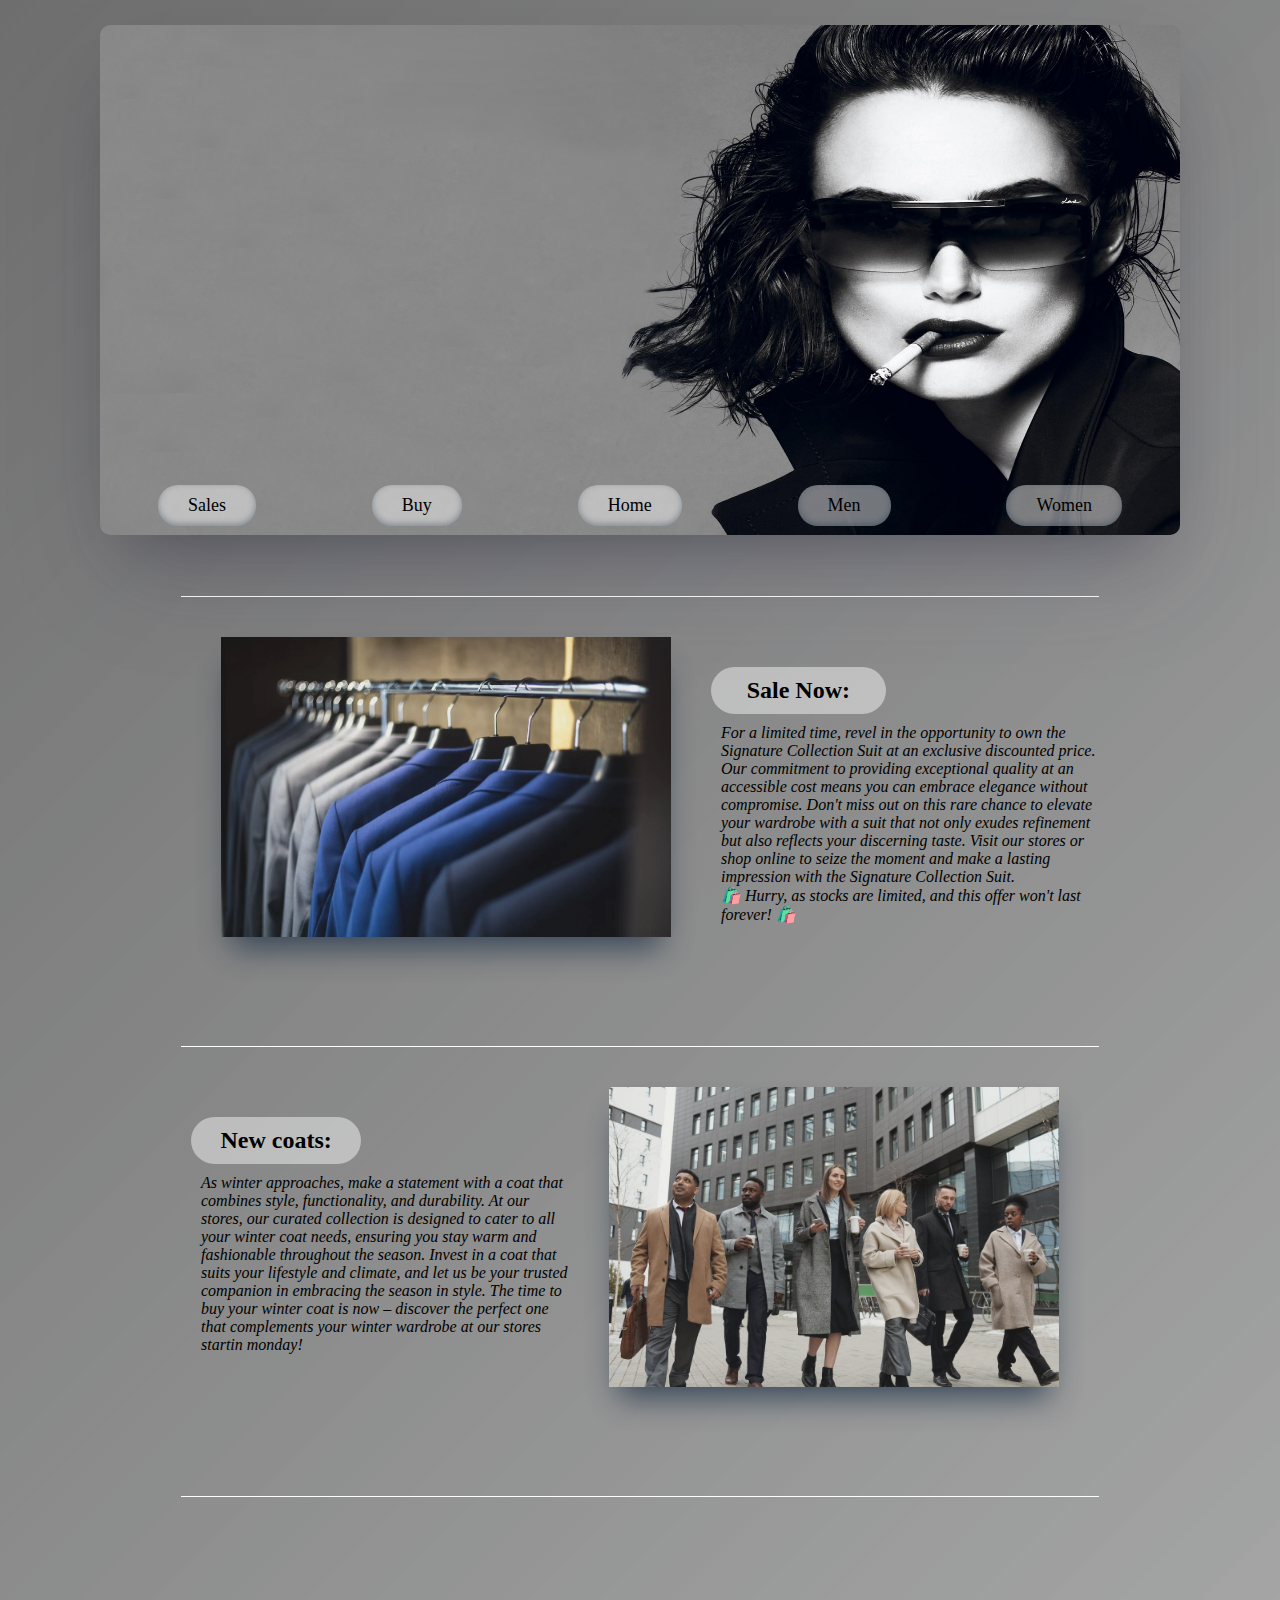
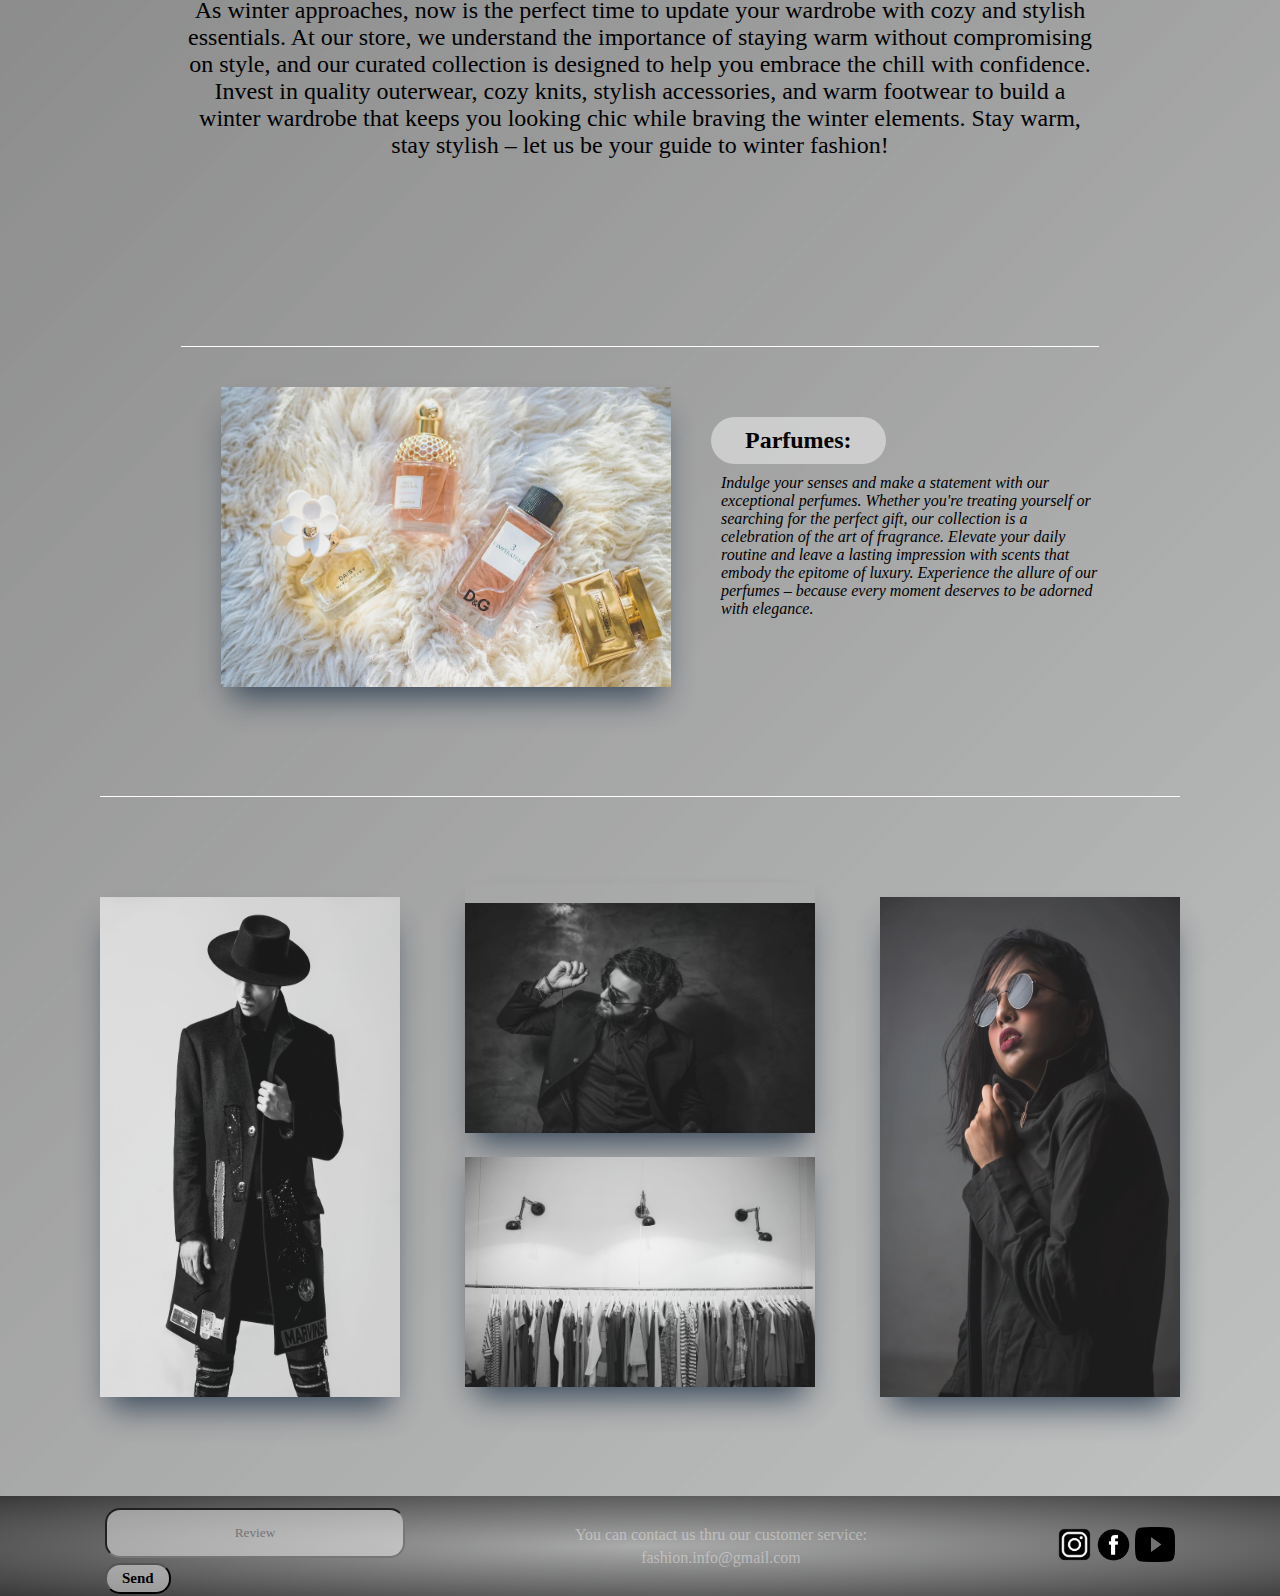
==== index.html @ 6427638d "first commit" ====
<!DOCTYPE html>
<html lang="en">
<head>
    <meta charset="UTF-8">
    <link rel="shortcut icon" type="x-icon" class="logo" href="photos/Fashion-and-beauty-logo-and-emblem-on-transparent-background-PNG.png">
    <meta name="viewport" content="width=device-width, initial-scale=1.0">
    <title>Some clothes</title>
    <link rel="stylesheet" href="style.css">
    <script src="script.js"></script>
</head>
<body>
    <div>
        <div class="head"> 
            <header>
                <img src="photos/background-homepage.jpg">
            </header>
            <ul class="navbar">
                <li><a href="sales.html" style="text-decoration: none; color: inherit;">Sales</a></li>
                <li><a href="buy.html" style="text-decoration: none; color: inherit;">Buy</a></li>
                <li><a href="index.html" style="text-decoration: none; color: inherit;">Home</a></li>
                <li><a href="men.html" style="text-decoration: none; color: inherit;">Men</a></li>
                <li><a href="women.html" style="text-decoration: none; color: inherit;">Women</a></li>
            </ul>
        </div>
        
        <div class="cart">
            <button>
                <img src="photos/pngwing.com.png" alt="">
            </button>
        </div>

        <div class="website">
            <div class="sales">
                <img src="photos/pexels-photo-325876.webp" width="450px" height="300px">
                <div class="tekst">
                    <h3 type="button" class="klikone"><a href="sales.html">Sale Now:</a></h3>
                    <p>For a limited time, revel in the opportunity to own the Signature Collection Suit at an exclusive discounted price. Our commitment to providing exceptional quality at an accessible cost means you can embrace elegance without compromise.
                    
                    Don't miss out on this rare chance to elevate your wardrobe with a suit that not only exudes refinement but also reflects your discerning taste. Visit our stores or shop online to seize the moment and make a lasting impression with the Signature Collection Suit.
                    <br>
                    🛍️ Hurry, as stocks are limited, and this offer won't last forever! 🛍️</p>
                </div>
                
            </div>
            <div class="coats">
                <div class="tekst">
                    <h3 type="button" class="klikone"><a href="sales.html">New coats:</a></h3>
                    <p>As winter approaches, make a statement with a coat that combines style,
                        functionality, and durability. At our stores, our curated collection is 
                        designed to cater to all your winter coat needs, ensuring you stay warm and
                        fashionable throughout the season. Invest in a coat that suits your lifestyle
                        and climate, and let us be your trusted companion in embracing the
                        season in style. The time to buy your winter coat is now – discover the 
                        perfect one that complements your winter wardrobe at our stores startin monday!
                    </p>
                </div>
                <img src="photos/pexels-photo-4427816.jpeg" width="450px" height="300px">
                
            </div>
            <div class="season">   
                <p>As winter approaches, now is the perfect time to update your wardrobe
                  with cozy and stylish essentials. At our store, we understand the 
                  importance of staying warm without compromising on style, and our curated
                    collection is designed to help you embrace the chill with confidence. 
                    Invest in quality outerwear, cozy knits, stylish accessories, and warm footwear
                    to build a winter wardrobe that keeps you looking chic while braving the 
                    winter elements. Stay warm, stay stylish – let us be your guide to winter fashion!
                </p>
            </div>
            <div class="parfumes">
                <img src="photos/pexels-photo-965989.jpeg" width="450px" height="300px">
                <div class="tekst">
                    <h3 type="button" class="klikone"><a href="buy.html">Parfumes:</a></h3>
                    <p>Indulge your senses and make a statement with our exceptional perfumes. 
                        Whether you're treating yourself or searching for the perfect gift, 
                        our collection is a celebration of the art of fragrance. Elevate your 
                        daily routine and leave a lasting impression with scents that embody the epitome of luxury. 
                        Experience the allure of our perfumes – because every moment deserves to be adorned with elegance.</p>
                </div>
            </div>
            <div class="slike">
                <img src="photos/fashion-men-s-individuality-black-and-white-157675.jpeg" width="300px" height="500px">
                <div class="onetwo">
                    <img src="photos/pexels-photo-432059.webp" width="350px" height="250px" style="margin: 0;">
                    <img src="photos/pexels-photo-1884584.jpeg" width="350px" height="250px" style="margin: 0;">
                </div>
                <img src="photos/pexels-photo-1689731.webp" width="300px" height="500px">
            </div>
        </div>
    </div>
    
    <div class="footer">
        <div class="review">
            <input type="text" placeholder="Review" spellcheck="false">
            <button>Send</button>
        </div>
        <div class="contact">
            <p>You can contact us thru our customer service:</p>
            <a href="mailto:fashion.info@gmail.com" >fashion.info@gmail.com</a>
        </div>
        <div class="socials">
            <a href="https://www.instagram.com"><img src="photos/Black-icon-Instagram-logo-transparent-PNG.png" alt=""></a>
            <a href="https://www.facebook.com"><img src="photos/Black-icon-facebook-logo-PNG.png" alt=""></a>
            <a href="https://www.youtube.com"><img src="photos/1656503823black-youtube-logo.png" alt="" style="width: 40px"></a>
        </div>
    </div>
</body>
</html>
---- style.css ----
*{
    margin: 0;
    padding: 0;
    box-sizing: border-box;
    font-family: Cambria, Cochin, Georgia, Times, 'Times New Roman', serif;
}
body{
    background: linear-gradient(135deg, #00000091, #484a4a55);
    margin-top: 25px;
    border: 0;
}
body div{
    max-width: 1200px;
    margin: auto;
    border: 0;
    justify-content: center;
}
body div.head{
    margin: 1%;
    width: 90%;
    margin: auto;
    margin-top: 10px;
}
div header{
    width: 100%;
    height: 450px;
}
div header img{
    height: 510px;
    width: 100%;
    margin-left: auto;
    margin-right: auto;
    border-radius: 10px;
    box-shadow: rgba(50, 50, 93, 0.25) 0px 50px 100px -20px, rgba(0, 0, 0, 0.3) 0px 30px 60px -30px, rgba(10, 37, 64, 0.35) 0px -2px 6px 0px inset;
}

ul.navbar li{
    display: flex;
    float: left;
    text-align: center;
    margin: auto;
    background: rgba(255, 255, 255, 0.452);
    border-radius: 20px;
    padding-top: 10px;
    padding-bottom: 10px;
    padding-right: 30px;
    padding-left: 30px;
    cursor: pointer;
    font-size: large;
    box-shadow: rgba(50, 50, 93, 0.25) 0px 50px 100px -20px, rgba(0, 0, 0, 0.3) 0px 30px 60px -30px, rgba(10, 37, 64, 0.35) 0px -2px 6px 0px inset;
}
ul li:hover{
    background: rgba(255, 166, 0, 0.52);
}
ul.navbar{
    text-align: center;
    justify-content: center;
    display: flex;
    margin: 0;
    width: 100%;
    margin-top: 10px;
    padding-bottom: 10px;
}





div.cart{
    position: -webkit-sticky;
    position: sticky;
    top: 20px;
    float: right;
    margin-right: -150px;
    margin-top: 250px;
}
div.cart button{
    background: rgba(255, 255, 255, 0.549);
    border: 0;
    border-radius: 30px;
    padding: 8px;
    cursor: pointer;
    box-shadow: rgba(50, 50, 93, 0.25) 0px 50px 100px -20px, rgba(0, 0, 0, 0.3) 0px 30px 60px -30px, rgba(10, 37, 64, 0.35) 0px -2px 6px 0px inset;
}
div.cart img{
    height: 40px;
    width: 40px;
}
form div.website{
    width: 100%;
    height: 100%;
    color: white;
}
div.website{
    width: 90%;
    margin: 1%;
    margin: auto;
    margin-top: 5%;
    display: block;
}
div.website div{
    width: 85%;
    height: 450px;
}
div.website div.sales{
    display: flex;
    border-top: 1px solid white;
}
div.website div img{
    margin: 40px;
    opacity: 0.85;
    cursor: pointer;
    box-shadow: rgb(38, 57, 77) 0px 20px 30px -10px;
}
div.website div div.tekst{
    display: block;
    margin-top: 70px;
    border: 0;
}
div.website div.tekst h3{
    font-size: x-large;
    font-weight: bold;
    cursor: pointer;
}
div.website div.tekst p{
    font-style: italic;
    margin-top: 10px;
    padding-left: 10px;
    cursor: default;
}
div.website div.tekst h3.klikone{
    background: rgba(255, 255, 255, 0.452);;
    width: 45%;
    text-align: center;
    border-radius: 30px;
    padding: 10px;
}
div.website div.tekst h3.klikone a{
    text-decoration: none;
    color: black;
}
div.website div.tekst h3.klikone:hover{
    background: rgba(255, 166, 0, 0.52);
}
div.website div.parfumes{
    display: flex;
    border-top: 1px solid white;
}
div.website div.season{
    margin: auto;
    text-align: center;
    padding-top: 100px;
    font-size: x-large;
    border-top: 1px solid white;
    cursor: default;
}
div.website div.coats{
    display: flex;
    border-top: 1px solid white;
}
div.coats div.tekst{
    margin-left: 10px;
}
div.website div.slike{
    display: flex;
    width: 100%;
    margin: auto;
    height: 700px;
    border-top: 1px solid white;
}
.onetwo{
    display: block;
    text-align: center;
    margin: 0;
    margin-top: 8%;
}
div.website div.slike img{
    margin: auto;
}
.onetwo img{
    padding-top: 20px;
}






.footer{
    max-width: 100%;
    width: 100%;
    height: 100px;
    display: flex;
    background: radial-gradient(#87878738, #141414bf);
}
div.review{
    border: 0;
    padding-left: -10px;
}
div.review input {
    display: block;
    text-align: left;
    width: 300px;
    height: 50px;
    border-radius: 15px;
    background: rgba(255, 255, 255, 0.452);
    text-align: center;
    margin-left: 20px;
    margin-top: 10px;
}
div.review button{
    margin-top: 5px;
    padding: 5px 15px;
    border-radius: 15px;
    text-align: center;
    align-items: center;
    background: rgba(255, 255, 255, 0.452);
    font-weight: bold;
    font-size: 15px;
    margin-left: 20px;
}
div.review button:hover{
    background: rgba(255, 166, 0, 0.52);
    cursor: pointer;
}
div.contact{
    text-align: center;
    border: 0;
}
div.contact p, div.contact a{
    text-decoration: none;
    color: rgba(255, 252, 252, 0.396);
    text-align: center;
}
div.contact p{
    padding-bottom: 5px;
}
div.contact a:hover{
    cursor: pointer;
    color: rgba(255, 166, 0, 0.52);
}
div.socials{
    text-align: center;
    padding: 20px;
    border: 0;
}
div.socials img{
    width: 35px;
    height: 35px;
}
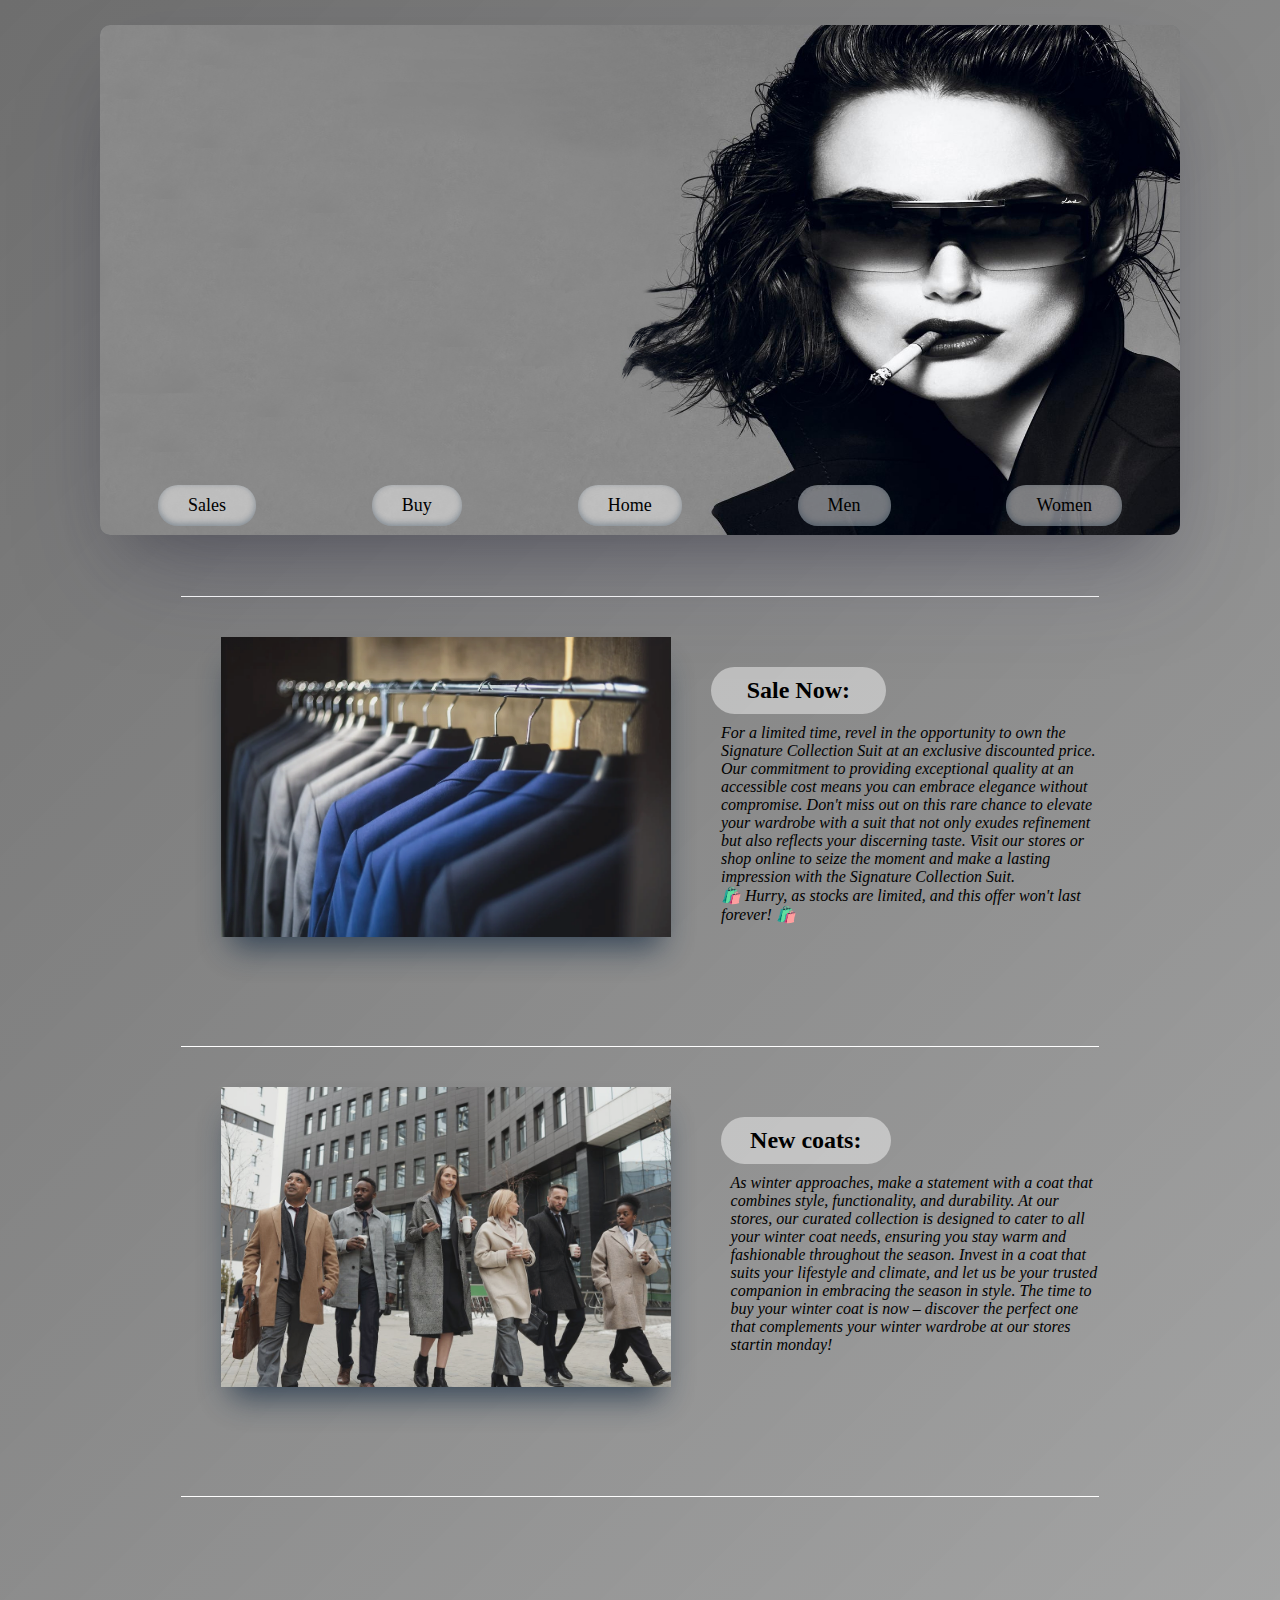
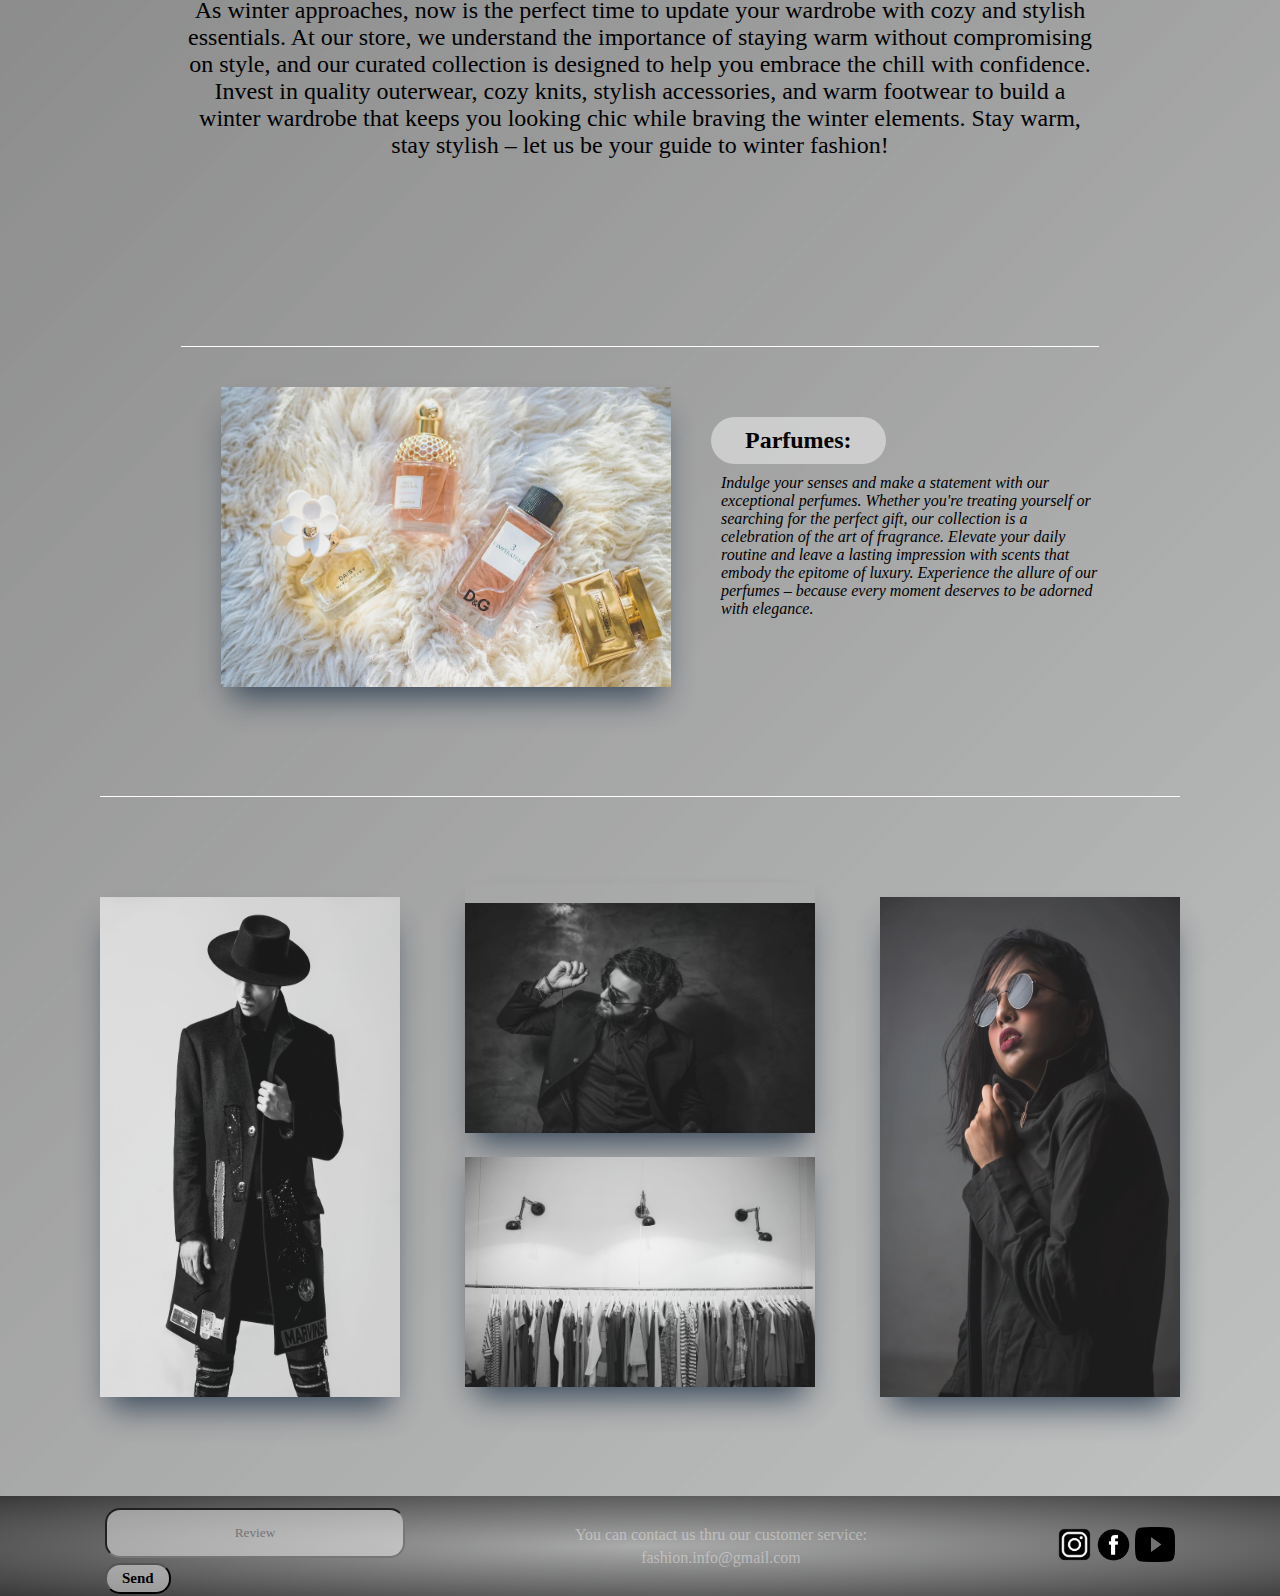
==== commit 7eb33cd5: "first commit" ====
--- a/index.html
+++ b/index.html
@@ -8,6 +8,9 @@
     <link rel="stylesheet" href="style.css">
     <script src="script.js"></script>
 </head>
+
+
+
 <body>
     <div>
         <div class="head"> 
@@ -24,9 +27,11 @@
         </div>
         
         <div class="cart">
-            <button>
-                <img src="photos/pngwing.com.png" alt="">
-            </button>
+            <a href="cart.html">
+                <button>
+                    <img src="photos/pngwing.com.png" alt="">
+                </button>
+            </a>
         </div>
 
         <div class="website">
@@ -43,6 +48,7 @@
                 
             </div>
             <div class="coats">
+                <img src="photos/pexels-photo-4427816.jpeg" width="450px" height="300px">
                 <div class="tekst">
                     <h3 type="button" class="klikone"><a href="sales.html">New coats:</a></h3>
                     <p>As winter approaches, make a statement with a coat that combines style,
@@ -54,7 +60,6 @@
                         perfect one that complements your winter wardrobe at our stores startin monday!
                     </p>
                 </div>
-                <img src="photos/pexels-photo-4427816.jpeg" width="450px" height="300px">
                 
             </div>
             <div class="season">   
--- a/style.css
+++ b/style.css
@@ -247,4 +247,142 @@
 div.socials img{
     width: 35px;
     height: 35px;
+}
+
+
+
+@media screen and (max-width:800px) {
+    
+    body{
+        margin-top: 15px;
+    }
+    body div{
+        max-width: 800px;
+        margin: auto;
+        justify-content: center;
+    }
+    body div.head{
+        margin: 1%;
+        width: 90%;
+        margin: auto;
+        margin-top: 10px;
+    }
+    div header{
+        width: 100%;
+        height: 250px;
+    }
+    div header img{
+        height: 310px;
+        width: 100%;
+    }
+    
+    ul.navbar li{
+        display: block;
+        float: left;
+        text-align: left;
+        margin: auto;
+    }
+    ul.navbar{
+        text-align: center;
+        justify-content: center;
+        display: flex;
+        margin-top: 10px;
+        padding-bottom: 10px;
+    }
+
+
+
+
+
+
+
+    div.cart{
+        position: -webkit-sticky;
+        position: sticky;
+        top: 10px;
+        float: right;
+        margin-right: 10px;
+        margin-top: 420px;
+    }
+    div.cart img{
+        height: 20px;
+        width: 20px;
+    }
+    div.website div{
+        width: 85%;
+    }
+    div.website div.sales{
+        display: block;
+        height: 750px;
+    }
+    div.website div img{
+        margin: 30px 70px;
+    }
+    div.website div.tekst p{
+        text-align: center;
+    }
+    div.website div.tekst h3.klikone{
+        margin-left: 30%;
+    }
+    div.website div.parfumes{
+        display: block;
+        height: 750px;
+    }
+    div.website div.season{
+        margin: auto;
+        height: 550px;
+    }
+    div.website div.coats{
+        display: block;
+        height: 750px;
+    }
+    div.coats div.tekst{
+        margin-left: 10px;
+    }
+    div.website div.slike{
+        display: flex;
+        height: 750px;
+    }
+    div.website div.slike img{
+        margin: auto;
+        height: 300px;
+    }
+
+
+
+
+
+
+    .footer{
+        max-width: 100%;
+        width: 100%;
+        height: 250px;
+        display: block;
+        background: radial-gradient(#87878738, #141414bf);
+    }
+    div.review{
+        border: 0;
+        padding-left: 22%;
+        padding-top: 5px;
+    }
+    div.footer div.review input{
+        width: 65%;
+    }
+    div.contact{
+        text-align: center;
+        border: 0;
+        margin-top: 10px;
+        margin-bottom: 10px;
+    }
+    div.contact p, div.contact a{
+        text-decoration: none;
+        color: rgba(255, 252, 252, 0.396);
+        text-align: center;
+    }
+    div.socials img{
+        width: 45px;
+        height: 45px;
+        margin-right: 10%;
+        margin-left: 10%;
+    }
 }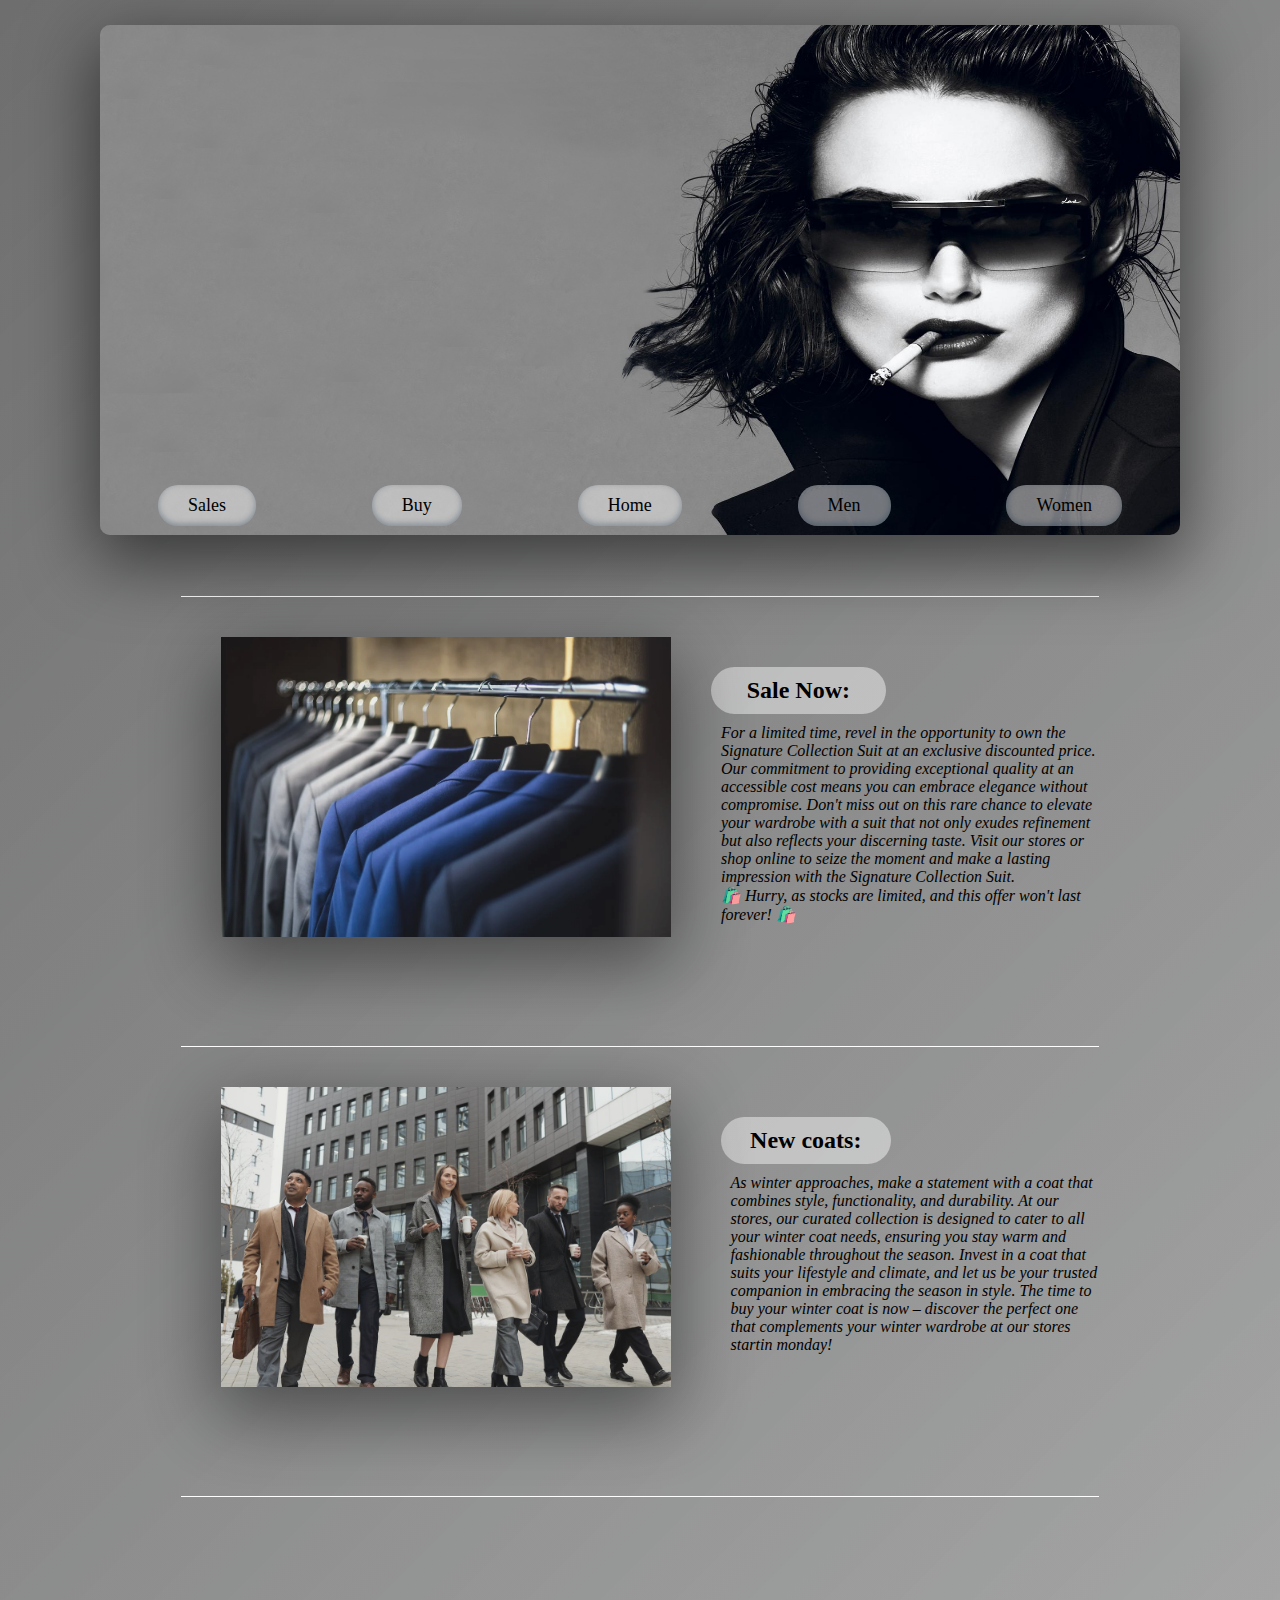
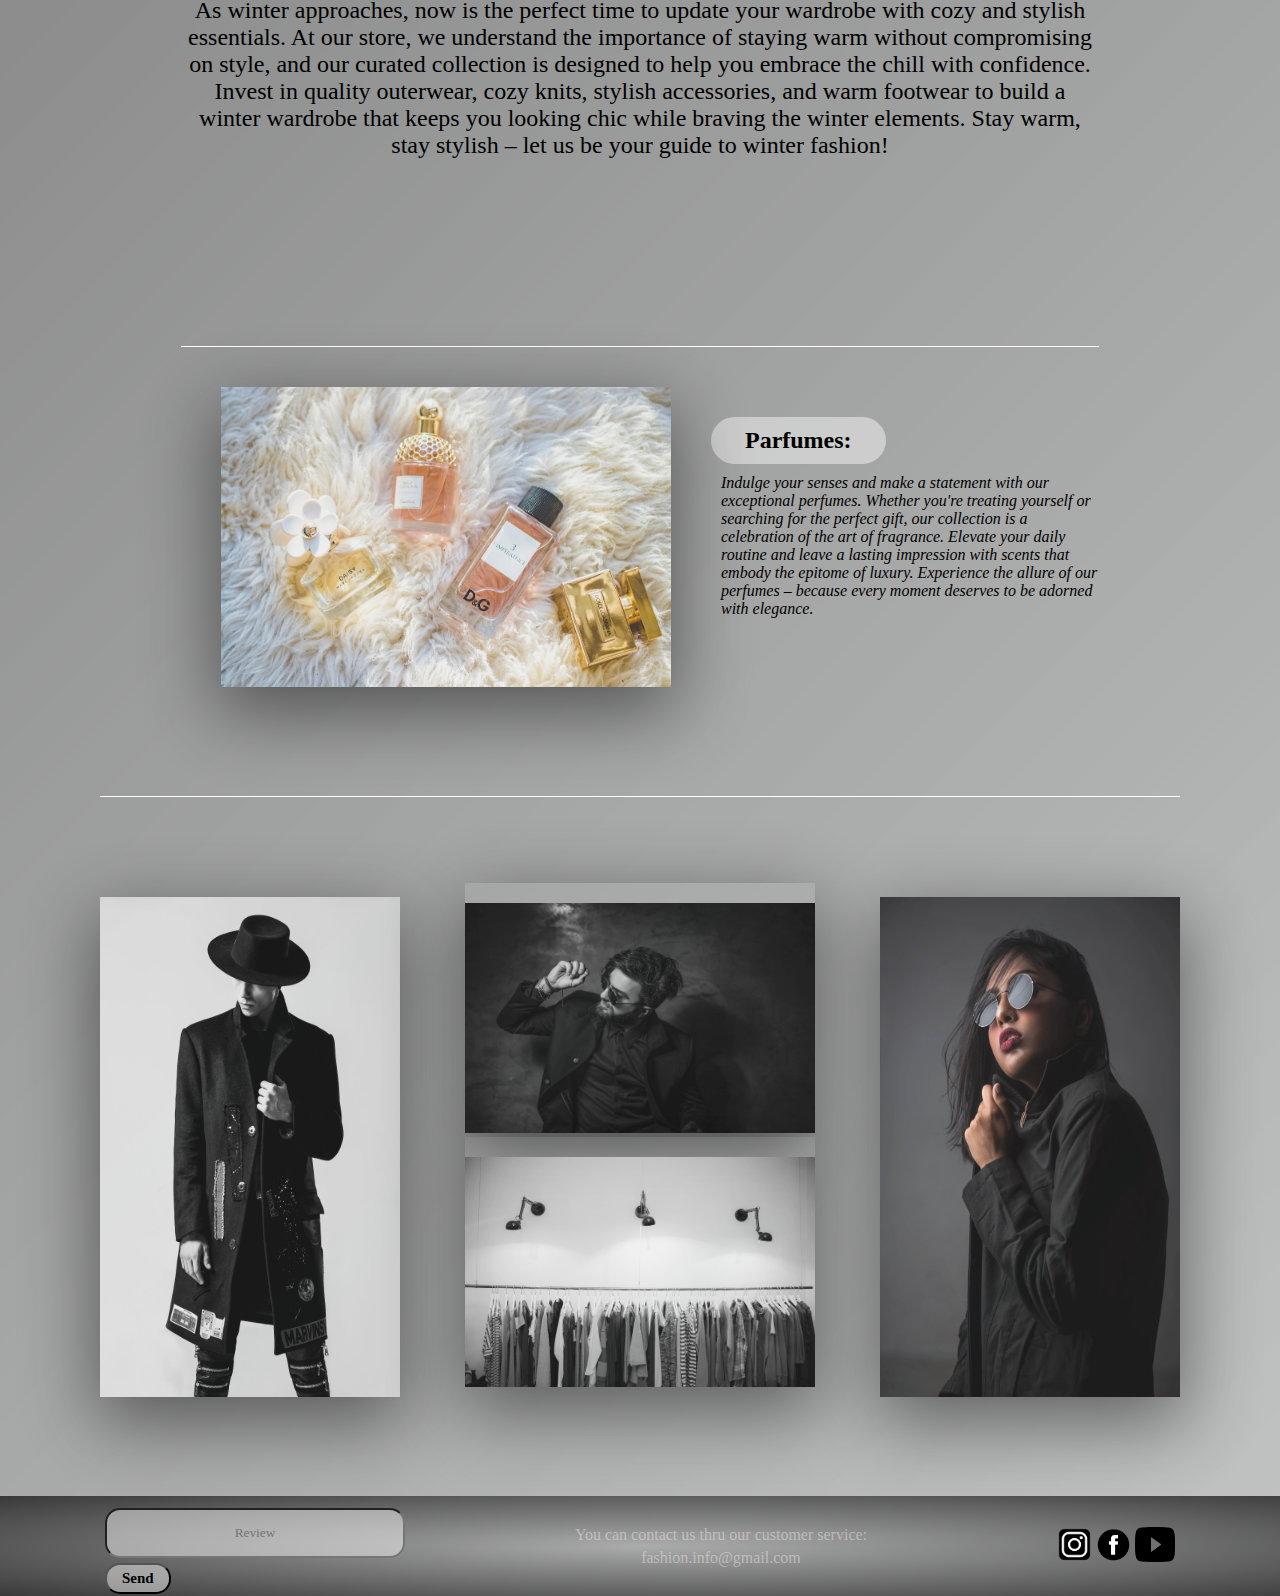
==== commit a6140062: "first commit" ====
--- a/index.html
+++ b/index.html
@@ -6,7 +6,7 @@
     <meta name="viewport" content="width=device-width, initial-scale=1.0">
     <title>Some clothes</title>
     <link rel="stylesheet" href="style.css">
-    <script src="script.js"></script>
+    <script src="script.js" async></script>
 </head>
 
 
--- a/style.css
+++ b/style.css
@@ -31,7 +31,7 @@
     margin-left: auto;
     margin-right: auto;
     border-radius: 10px;
-    box-shadow: rgba(50, 50, 93, 0.25) 0px 50px 100px -20px, rgba(0, 0, 0, 0.3) 0px 30px 60px -30px, rgba(10, 37, 64, 0.35) 0px -2px 6px 0px inset;
+    box-shadow: rgba(0, 0, 0, 0.56) 0px 22px 70px 4px;
 }
 
 ul.navbar li{
@@ -110,7 +110,7 @@
     margin: 40px;
     opacity: 0.85;
     cursor: pointer;
-    box-shadow: rgb(38, 57, 77) 0px 20px 30px -10px;
+    box-shadow: rgba(0, 0, 0, 0.56) 0px 22px 70px 4px;
 }
 div.website div div.tekst{
     display: block;
@@ -299,10 +299,11 @@
     div.cart{
         position: -webkit-sticky;
         position: sticky;
-        top: 10px;
+        top: 30px;
         float: right;
         margin-right: 10px;
         margin-top: 420px;
+        padding-top: 15px;
     }
     div.cart img{
         height: 20px;
@@ -316,7 +317,7 @@
         height: 750px;
     }
     div.website div img{
-        margin: 30px 70px;
+        margin: 20px 40px;
     }
     div.website div.tekst p{
         text-align: center;
@@ -356,7 +357,7 @@
     .footer{
         max-width: 100%;
         width: 100%;
-        height: 250px;
+        height: 255px;
         display: block;
         background: radial-gradient(#87878738, #141414bf);
     }
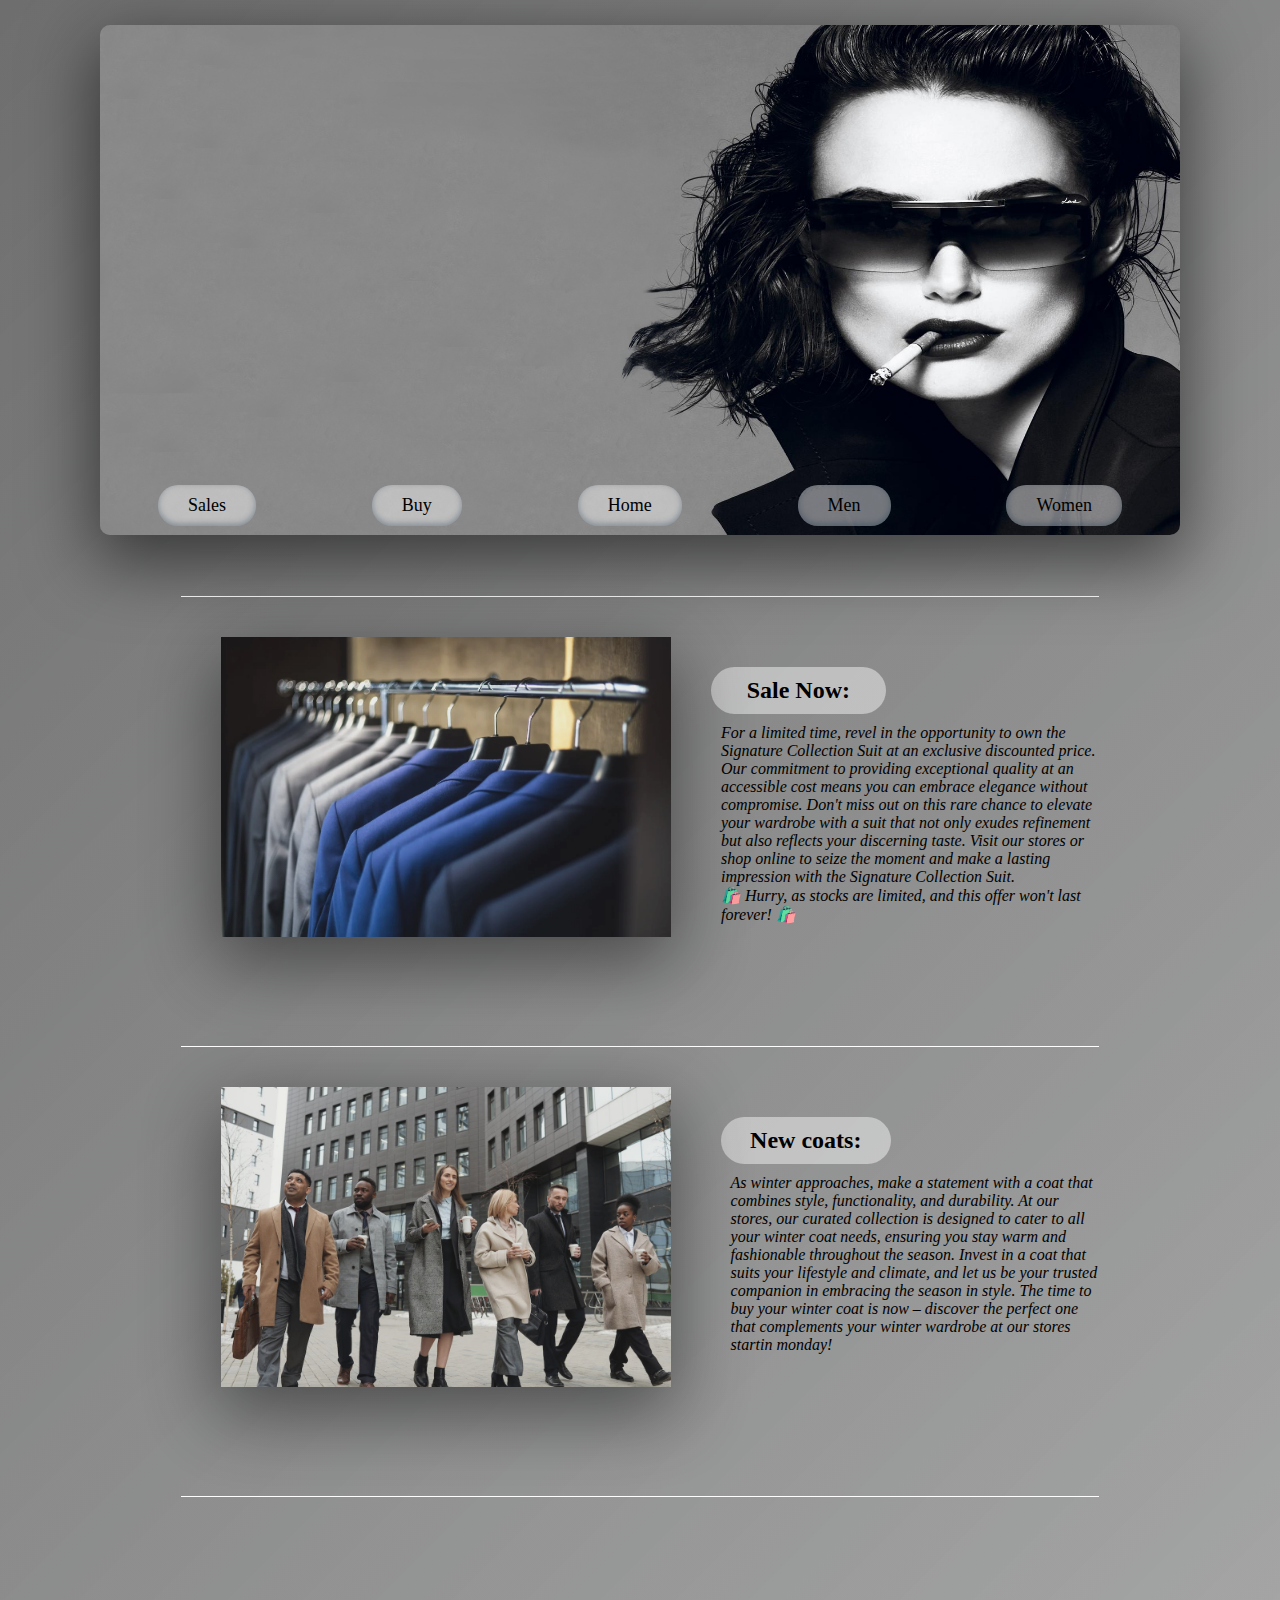
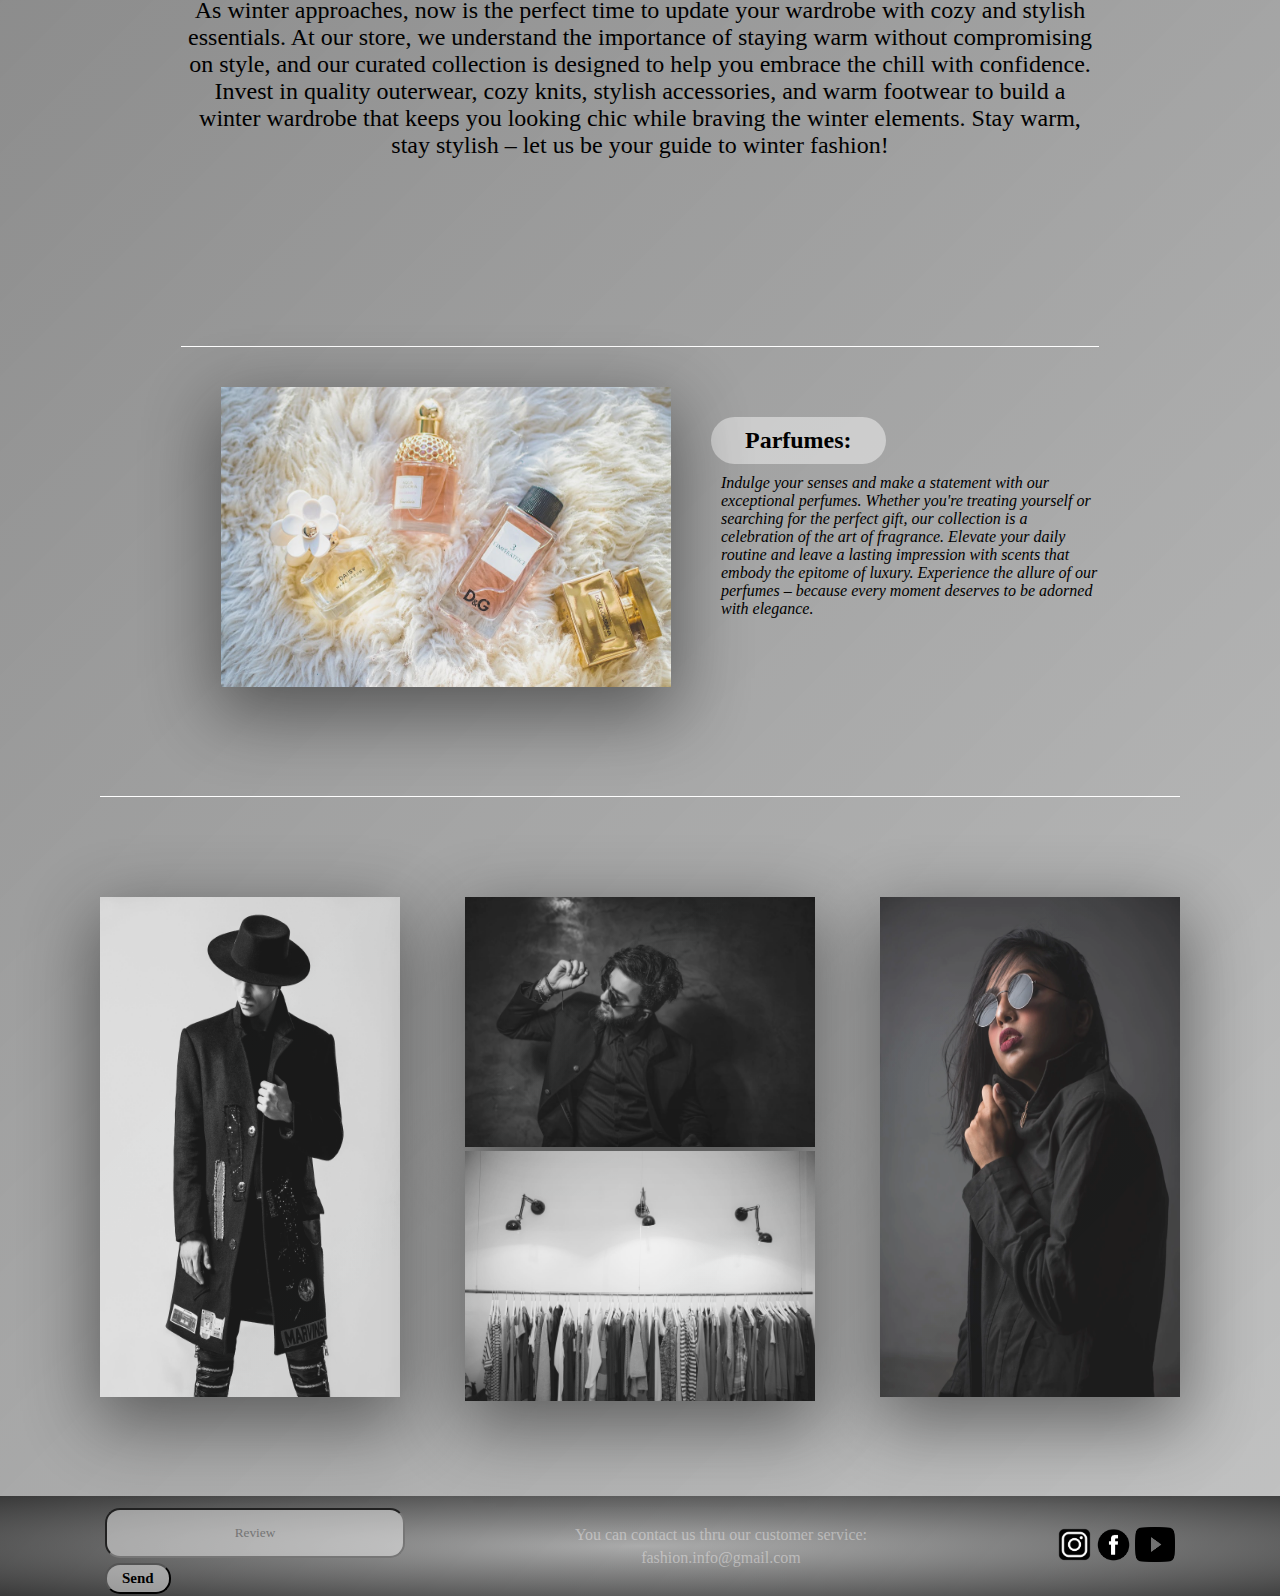
==== commit 803c52b6: "first commit" ====
--- a/index.html
+++ b/index.html
@@ -12,7 +12,7 @@
 
 
 <body>
-    <div>
+    <div class="main">
         <div class="head"> 
             <header>
                 <img src="photos/background-homepage.jpg">
--- a/style.css
+++ b/style.css
@@ -172,13 +172,10 @@
     display: block;
     text-align: center;
     margin: 0;
-    margin-top: 8%;
+    margin-top: 100px;
 }
 div.website div.slike img{
     margin: auto;
-}
-.onetwo img{
-    padding-top: 20px;
 }
 
 
@@ -254,9 +251,11 @@
 @media screen and (max-width:800px) {
     
     body{
-        margin-top: 15px;
-    }
-    body div{
+        max-width: 800px;
+        margin: auto;
+        justify-content: center;
+    }
+    body div.main{
         max-width: 800px;
         margin: auto;
         justify-content: center;
@@ -266,21 +265,25 @@
         width: 90%;
         margin: auto;
         margin-top: 10px;
+        margin-left: 5%;
     }
     div header{
+        width: 90%;
+        height: 60%;
+    }
+    div header img{
+        height: 60%;
         width: 100%;
-        height: 250px;
-    }
-    div header img{
-        height: 310px;
-        width: 100%;
+        margin-left: 5%;
     }
     
     ul.navbar li{
         display: block;
-        float: left;
-        text-align: left;
-        margin: auto;
+        margin: auto;
+        font-size: 10px;
+        width: 50px;
+        padding-left: 5px;
+        padding-right: 5px;
     }
     ul.navbar{
         text-align: center;
@@ -288,6 +291,13 @@
         display: flex;
         margin-top: 10px;
         padding-bottom: 10px;
+        width: 90%;
+        margin: auto;
+    }
+
+    body div.main{
+        height: 4850px;
+        width: 100%;
     }
 
 
@@ -301,20 +311,33 @@
         position: sticky;
         top: 30px;
         float: right;
-        margin-right: 10px;
-        margin-top: 420px;
-        padding-top: 15px;
+        margin-right: 5px;
+        margin-top: 400px;
     }
     div.cart img{
         height: 20px;
         width: 20px;
     }
-    div.website div{
+
+    
+    div.website{
+        width: 90%;
+        margin-top: 5%;
+        display: block;
+        margin: auto;
+        height: 4500px;
+    }
+    div.website div.sales{
+        display: block;
+        height: 750px;
+    }
+    div.website div.sales img{
         width: 85%;
-    }
-    div.website div.sales{
-        display: block;
-        height: 750px;
+        height: 30%;
+        margin-left: 25px;
+    }
+    div.website div.sales div.tekst{
+        margin-top: 40px;
     }
     div.website div img{
         margin: 20px 40px;
@@ -325,31 +348,57 @@
     div.website div.tekst h3.klikone{
         margin-left: 30%;
     }
-    div.website div.parfumes{
+    div.website div.coats{
         display: block;
         height: 750px;
     }
-    div.website div.season{
-        margin: auto;
-        height: 550px;
-    }
-    div.website div.coats{
-        display: block;
-        height: 750px;
+    div.website div.coats img{
+        width: 85%;
+        height: 30%;
+        margin-left: 25px;
     }
     div.coats div.tekst{
         margin-left: 10px;
+        margin-top: 20px;
+    }
+    div.website div.season{
+        margin: auto;
+        height: 550px;
+    }
+    div.website div.season{
+        padding-top: 35px;
+    }
+    
+    div.website div.parfumes{
+        display: block;
+        height: 750px;
+    }
+    div.website div.parfumes img{
+        width: 85%;
+        height: 30%;
+        margin-left: 25px;
     }
     div.website div.slike{
-        display: flex;
-        height: 750px;
+        display: block;
+        height: 1750px;
+        width: 90%;
     }
     div.website div.slike img{
-        margin: auto;
-        height: 300px;
-    }
-
-
+        display: block;
+        margin: auto;
+        margin-top: 20px;
+    }
+    div.website div.slike div.onetwo{
+        height: 550px;
+        width: 90%;
+        margin: auto;
+        margin-top: 50px;
+    }
+    div.website div.slike div.onetwo img{
+        width: 100%;
+    }
+
+    
 
 
 
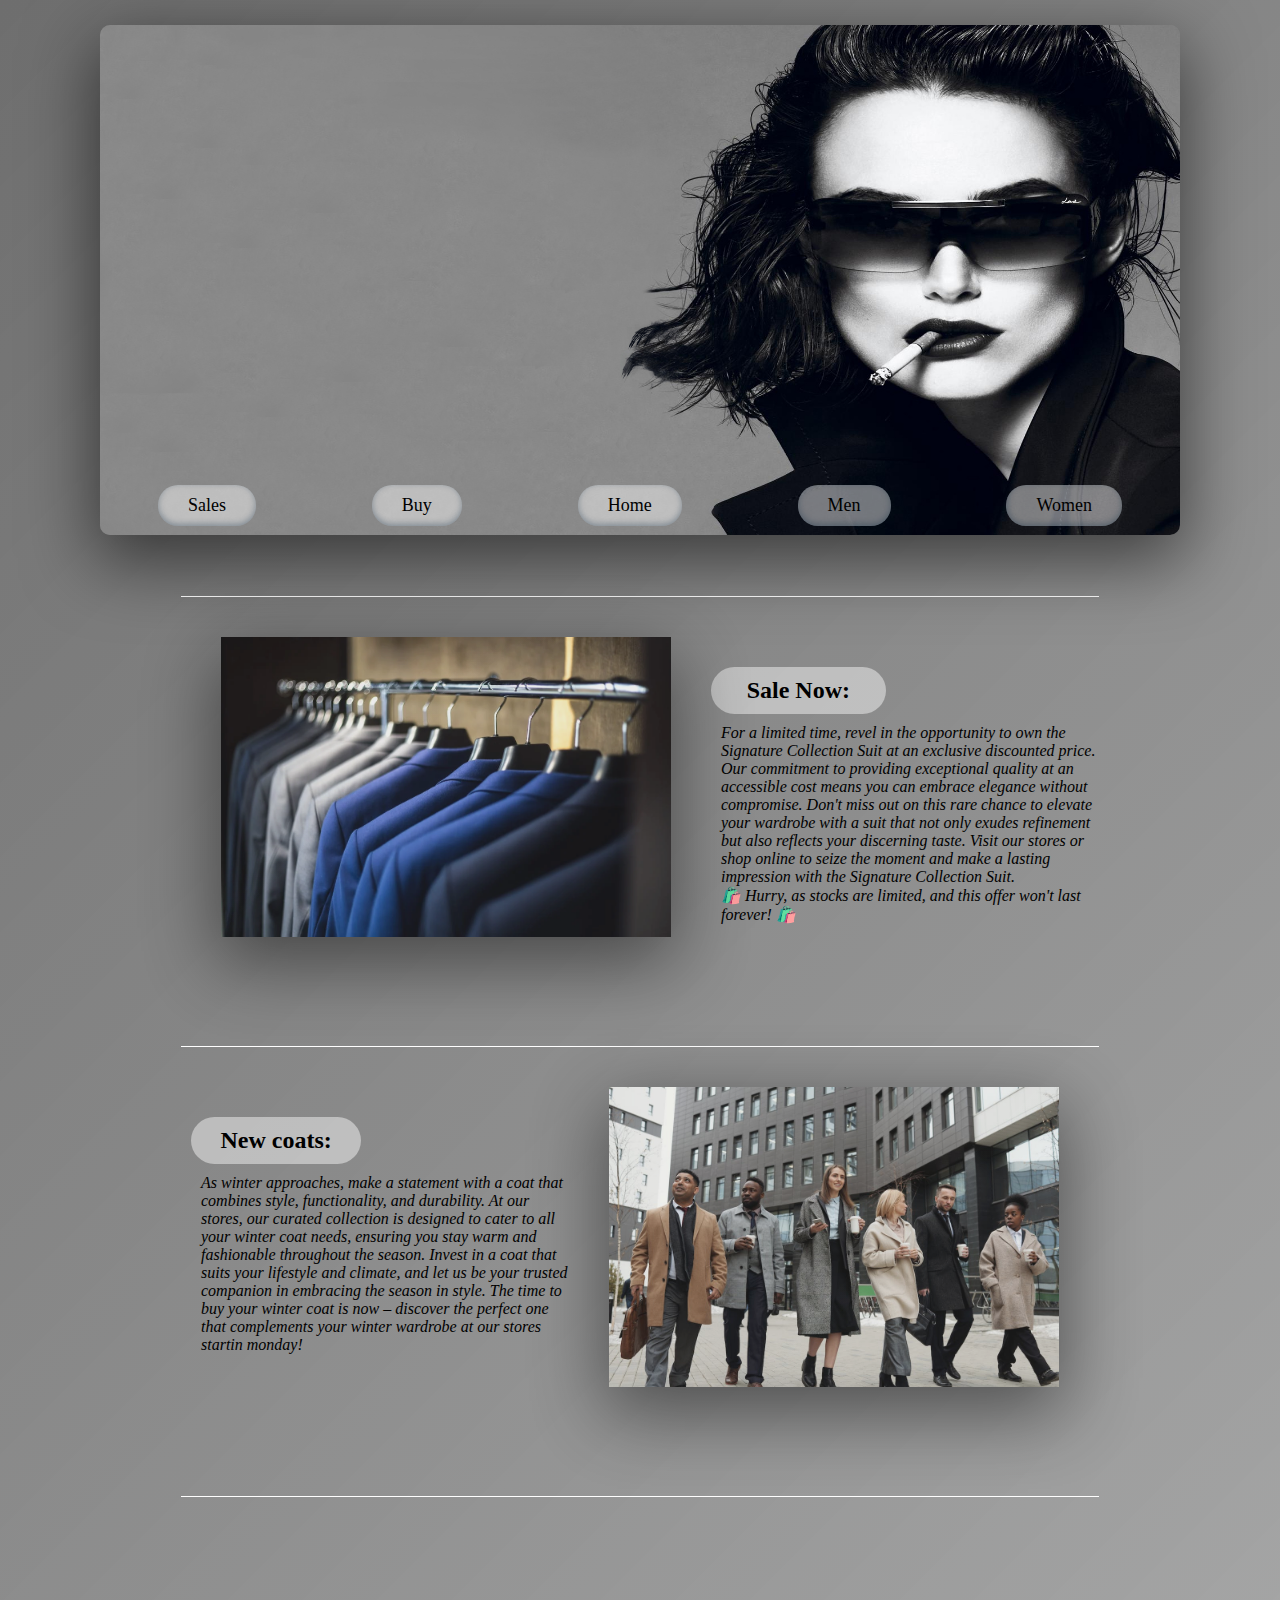
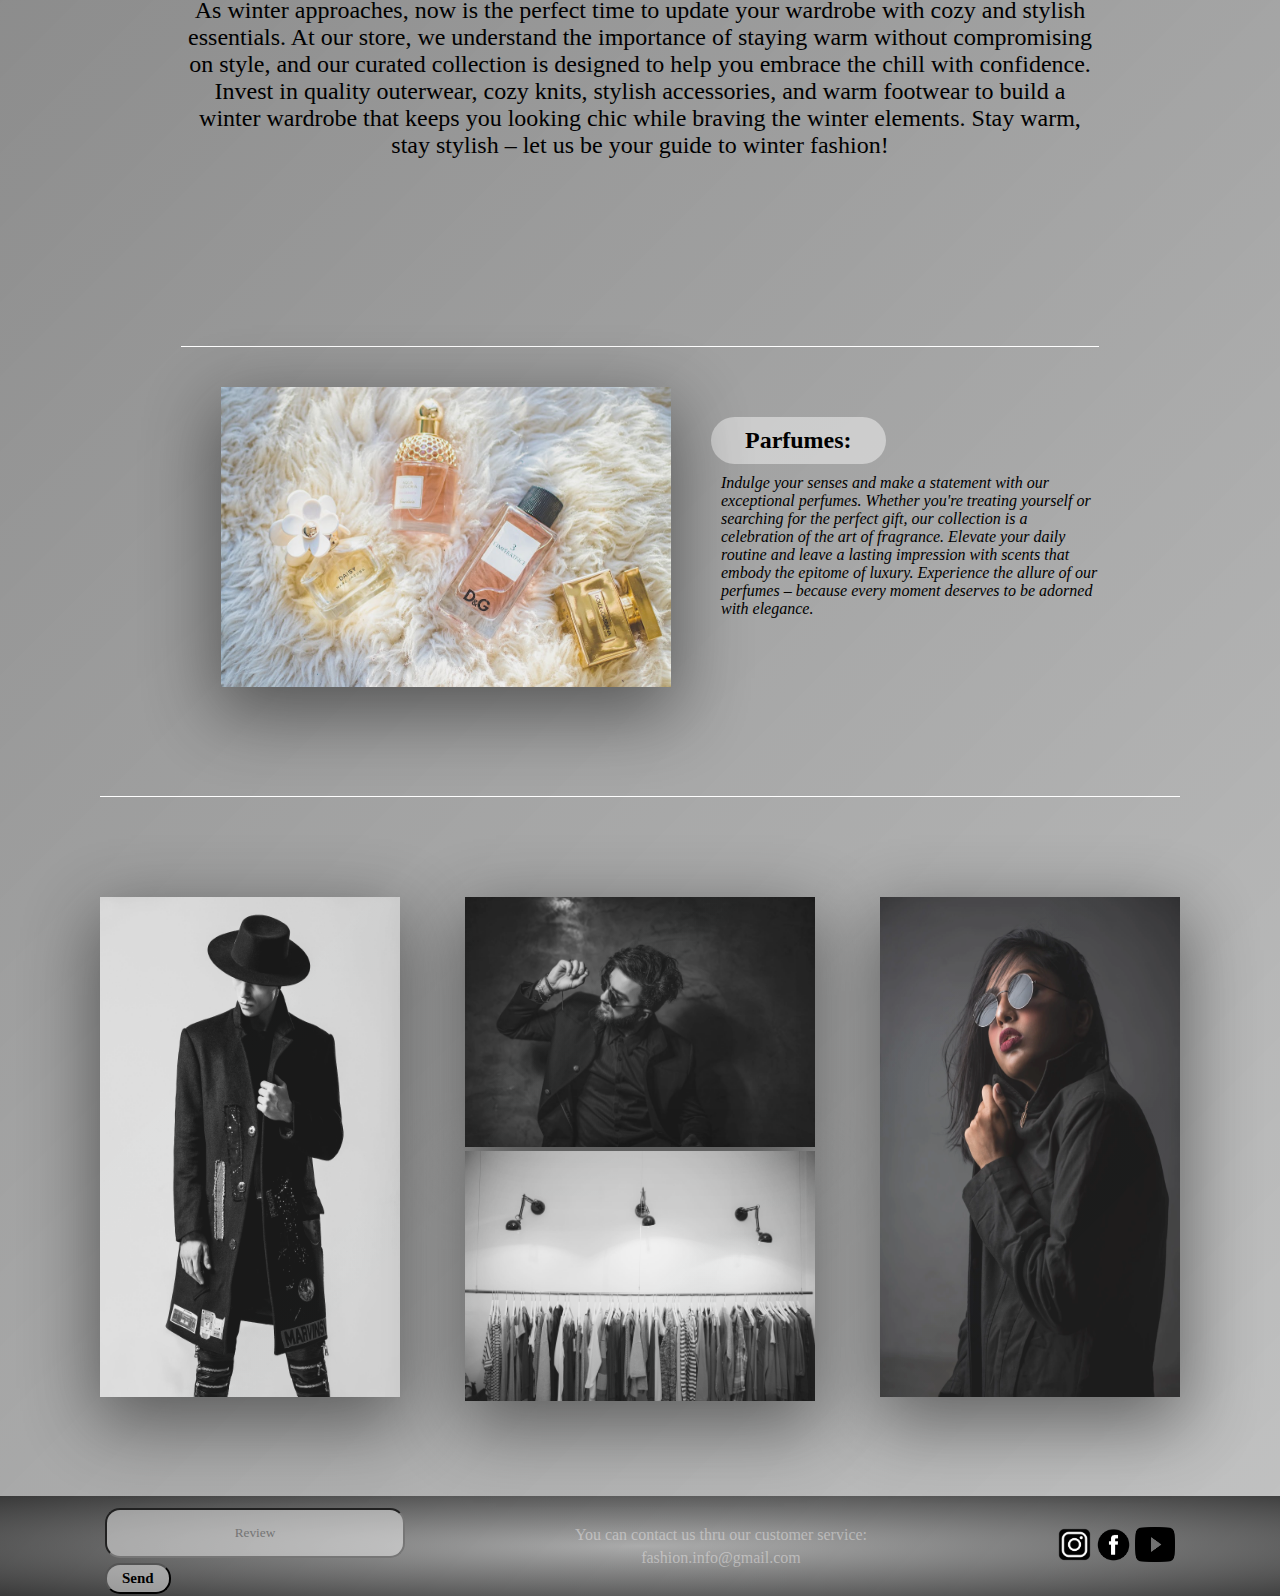
==== commit 99f3d924: "first commit" ====
--- a/index.html
+++ b/index.html
@@ -4,7 +4,7 @@
     <meta charset="UTF-8">
     <link rel="shortcut icon" type="x-icon" class="logo" href="photos/Fashion-and-beauty-logo-and-emblem-on-transparent-background-PNG.png">
     <meta name="viewport" content="width=device-width, initial-scale=1.0">
-    <title>Some clothes</title>
+    <title>Clothes webshop</title>
     <link rel="stylesheet" href="style.css">
     <script src="script.js" async></script>
 </head>
@@ -48,7 +48,6 @@
                 
             </div>
             <div class="coats">
-                <img src="photos/pexels-photo-4427816.jpeg" width="450px" height="300px">
                 <div class="tekst">
                     <h3 type="button" class="klikone"><a href="sales.html">New coats:</a></h3>
                     <p>As winter approaches, make a statement with a coat that combines style,
@@ -60,7 +59,7 @@
                         perfect one that complements your winter wardrobe at our stores startin monday!
                     </p>
                 </div>
-                
+                <img src="photos/pexels-photo-4427816.jpeg" width="450px" height="300px">
             </div>
             <div class="season">   
                 <p>As winter approaches, now is the perfect time to update your wardrobe
--- a/style.css
+++ b/style.css
@@ -12,7 +12,6 @@
 body div{
     max-width: 1200px;
     margin: auto;
-    border: 0;
     justify-content: center;
 }
 body div.head{
@@ -86,13 +85,9 @@
     height: 40px;
     width: 40px;
 }
-form div.website{
-    width: 100%;
-    height: 100%;
-    color: white;
-}
 div.website{
     width: 90%;
+    height: 100%;
     margin: 1%;
     margin: auto;
     margin-top: 5%;
@@ -359,13 +354,12 @@
     }
     div.coats div.tekst{
         margin-left: 10px;
-        margin-top: 20px;
+        margin-top: 10px;
+        height: 400px;
     }
     div.website div.season{
         margin: auto;
         height: 550px;
-    }
-    div.website div.season{
         padding-top: 35px;
     }
     
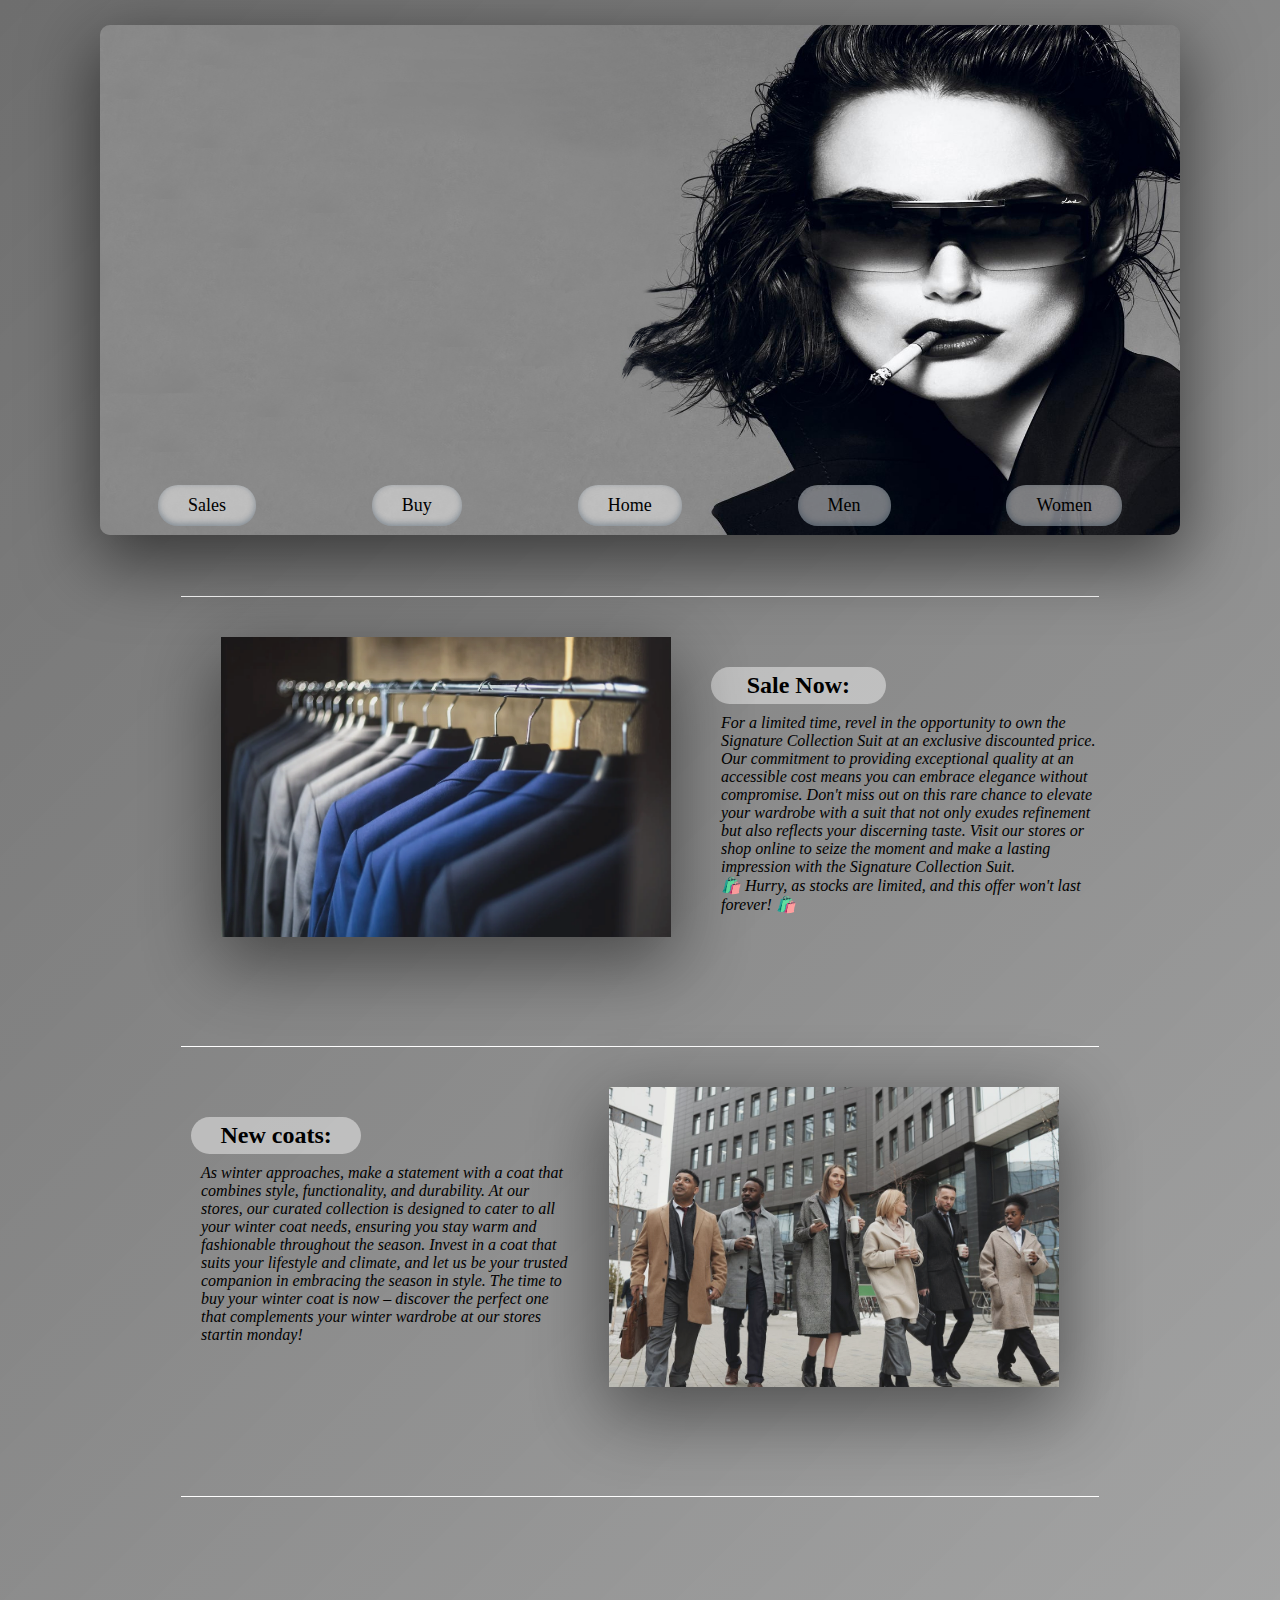
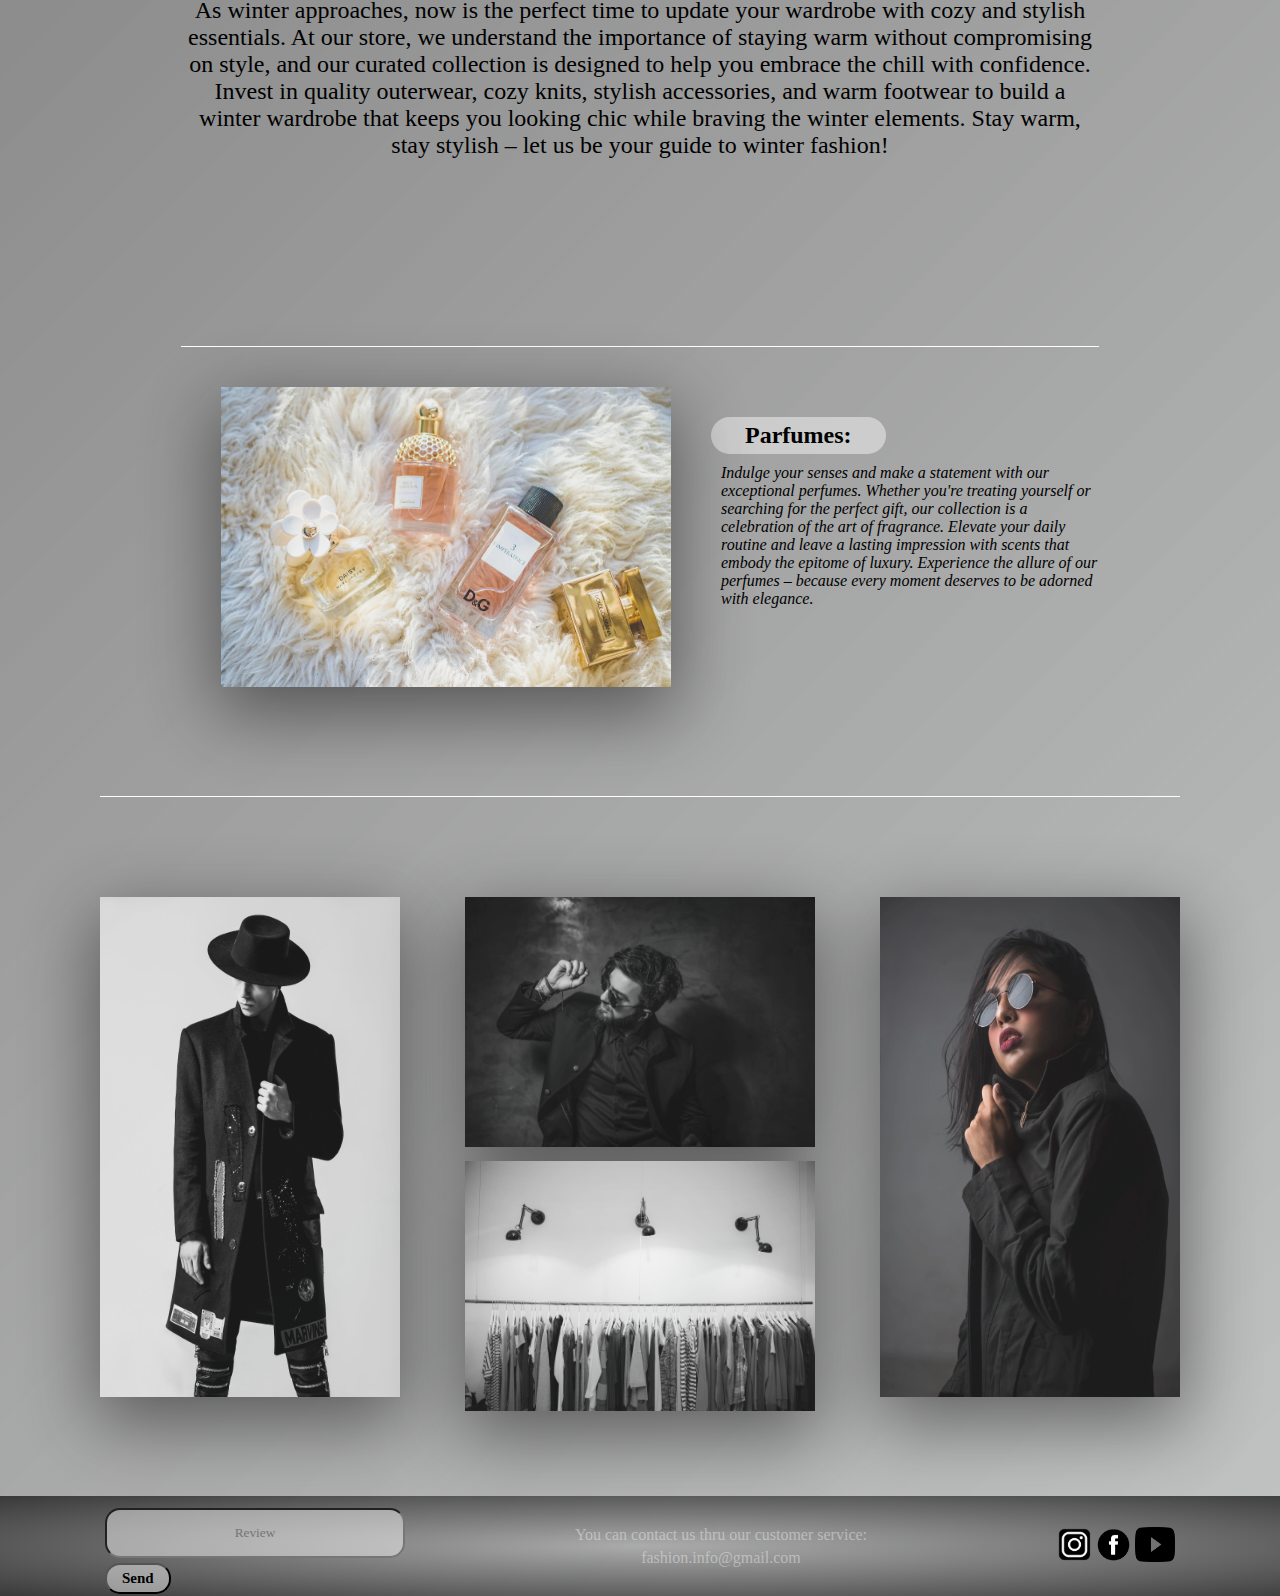
==== commit 73d3fd94: "first commit" ====
--- a/index.html
+++ b/index.html
@@ -86,7 +86,7 @@
                 <img src="photos/fashion-men-s-individuality-black-and-white-157675.jpeg" width="300px" height="500px">
                 <div class="onetwo">
                     <img src="photos/pexels-photo-432059.webp" width="350px" height="250px" style="margin: 0;">
-                    <img src="photos/pexels-photo-1884584.jpeg" width="350px" height="250px" style="margin: 0;">
+                    <img src="photos/pexels-photo-1884584.jpeg" width="350px" height="250px" style="margin: 0; margin-top: 10px;">
                 </div>
                 <img src="photos/pexels-photo-1689731.webp" width="300px" height="500px">
             </div>
--- a/style.css
+++ b/style.css
@@ -128,7 +128,7 @@
     width: 45%;
     text-align: center;
     border-radius: 30px;
-    padding: 10px;
+    padding: 5px 15px;
 }
 div.website div.tekst h3.klikone a{
     text-decoration: none;
@@ -246,12 +246,14 @@
 @media screen and (max-width:800px) {
     
     body{
-        max-width: 800px;
+        max-width: 900px;
+        min-width: 300px;
         margin: auto;
         justify-content: center;
     }
     body div.main{
-        max-width: 800px;
+        max-width: 900px;
+        min-width: 300px;
         margin: auto;
         justify-content: center;
     }
@@ -291,7 +293,7 @@
     }
 
     body div.main{
-        height: 4850px;
+        height: 5250px;
         width: 100%;
     }
 
@@ -324,15 +326,18 @@
     }
     div.website div.sales{
         display: block;
-        height: 750px;
+        height: 810px;
+        width: 70%;
     }
     div.website div.sales img{
         width: 85%;
-        height: 30%;
+        height: 20%;
         margin-left: 25px;
     }
     div.website div.sales div.tekst{
         margin-top: 40px;
+        width: 90%;
+        justify-content: center;
     }
     div.website div img{
         margin: 20px 40px;
@@ -345,7 +350,7 @@
     }
     div.website div.coats{
         display: block;
-        height: 750px;
+        height: 810px;
     }
     div.website div.coats img{
         width: 85%;
@@ -354,15 +359,19 @@
     }
     div.coats div.tekst{
         margin-left: 10px;
-        margin-top: 10px;
-        height: 400px;
+        margin-top: 20px;
     }
     div.website div.season{
         margin: auto;
-        height: 550px;
-        padding-top: 35px;
-    }
-    
+        height: 800px;
+        padding-top: 4%;
+        display: flex;
+        justify-content: center;
+    }
+    div.website div.season p{
+        padding-top: 20%;
+        padding-bottom: 20%;
+    }
     div.website div.parfumes{
         display: block;
         height: 750px;
@@ -372,6 +381,14 @@
         height: 30%;
         margin-left: 25px;
     }
+    div.website div.parfumes div.tekst h3.klikone{
+        padding: 5px 30px;
+        width: 160px;
+        margin: auto;
+    }
+    div.website div.parfumes div.tekst h3.klikone a{ 
+        width: 35px;
+    }
     div.website div.slike{
         display: block;
         height: 1750px;
@@ -381,6 +398,7 @@
         display: block;
         margin: auto;
         margin-top: 20px;
+        width: 90%;
     }
     div.website div.slike div.onetwo{
         height: 550px;
@@ -426,7 +444,7 @@
     div.socials img{
         width: 45px;
         height: 45px;
-        margin-right: 10%;
-        margin-left: 10%;
+        margin-right: 7%;
+        margin-left: 7%;
     }
 }